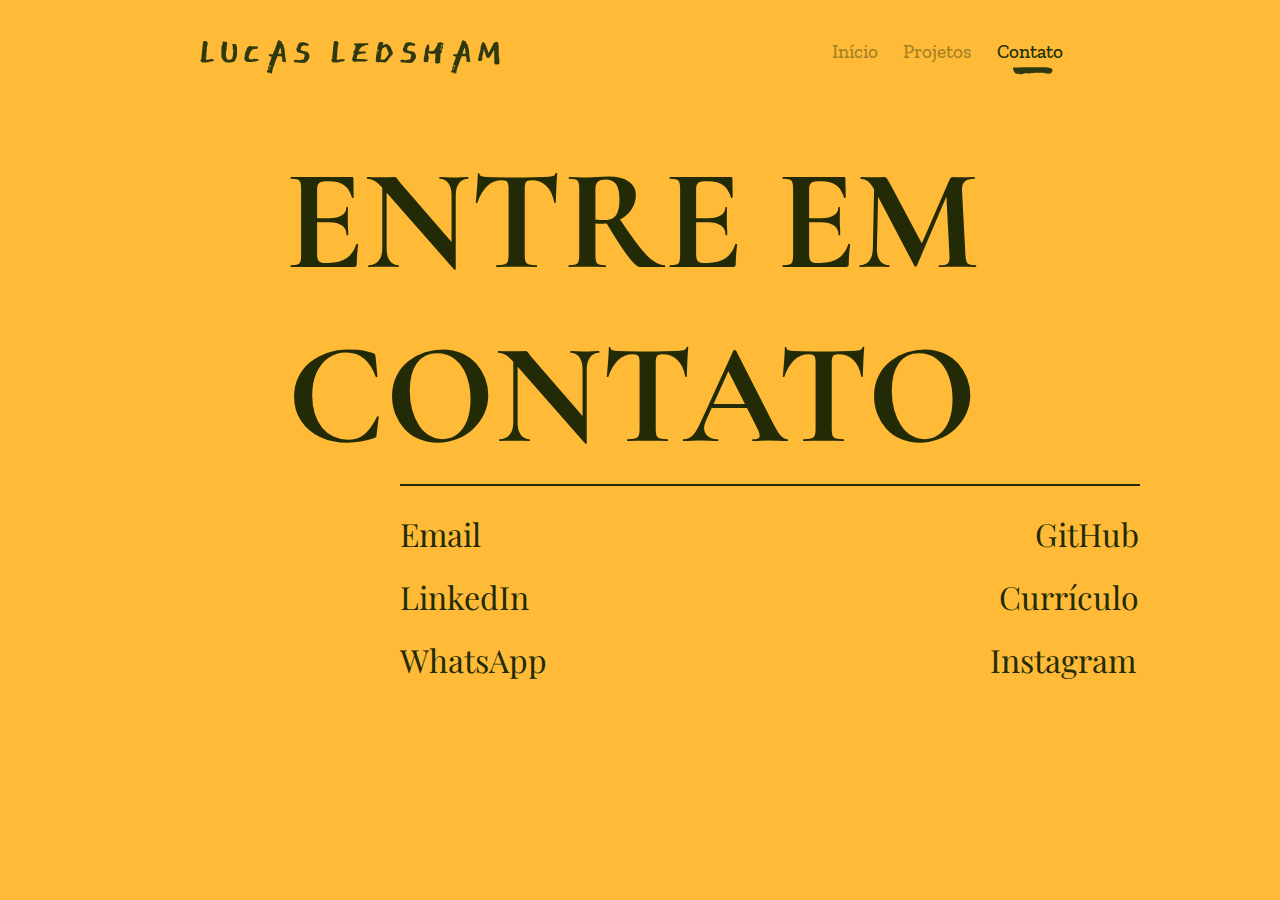
==== Menu/contato.html @ aef9a078 "Mudança pasta" ====
<!DOCTYPE html>
<html lang="en">

<head>
  <meta charset="UTF-8">
  <meta name="viewport" content="width=device-width, initial-scale=1.0">
  <title>Contato | Lucas Ledsham</title>
  <link rel="stylesheet" href="./contato.css">
  <link rel="shortcut icon" href="/fotos/favicon.ico" type="image/x-icon">
  <link rel="preconnect" href="https://fonts.googleapis.com">
  <link rel="preconnect" href="https://fonts.gstatic.com" crossorigin>
  <link href="https://fonts.googleapis.com/css2?family=Cormorant+Garamond:wght@500&family=Crimson+Text&family=Playfair+Display:wght@500;700;900&family=Zilla+Slab:wght@300&display=swap" rel="stylesheet">
  <link rel="preconnect" href="https://fonts.googleapis.com">
  <link rel="preconnect" href="https://fonts.gstatic.com" crossorigin>
  <link href="https://fonts.googleapis.com/css2?family=Cormorant+Garamond:wght@300&display=swap" rel="stylesheet">
  <link rel="preconnect" href="https://fonts.googleapis.com">
  <link rel="preconnect" href="https://fonts.gstatic.com" crossorigin>
  <link href="https://fonts.googleapis.com/css2?family=Zilla+Slab:wght@300&display=swap" rel="stylesheet">
</head>

<body>
  <!-- Menu -->
  <header class="header">
    <a class="logo" href="/index.html"><img src="/fotos/logo.svg" alt="Logo Lucas Ledsham"></a>

    <nav class="primaria">
      <ul class="menu">
        <li class="inicio"><a href="/index.html">Início</a></li>
        <!-- <li class="formacao"><a class="anchor" href="/index.html">Formação</a></li> -->
        <li class="projetos"><a href="/">Projetos</a></li>
        <li class="contato"><a href="/Menu/contato.html">Contato</a></li>
      </ul>
    </nav>

    <script src="https://cdnjs.cloudflare.com/ajax/libs/jquery/3.7.0/jquery.min.js" integrity="sha512-3gJwYpMe3QewGELv8k/BX9vcqhryRdzRMxVfq6ngyWXwo03GFEzjsUm8Q7RZcHPHksttq7/GFoxjCVUjkjvPdw==" crossorigin="anonymous" referrerpolicy="no-referrer"></script>

  </header>

  <img class="detalhe" src="/fotos/detalhe.svg" alt="">
  <!-- /Menu -->

  <main>
    <h1 class="principal">Entre em contato</h1>
    <section class="links">
      <nav>
        <ul class="secundaria">
          <li><a href="mailto:lucasnunesleal@gmail.com" target="_blank" rel="noopener noreferrer">Email</a></li>
          <li class="git"><a href="https://github.com/lucasledsham" target="_blank" rel="noopener noreferrer">GitHub</a></li>
          <li><a href="https://www.linkedin.com/in/lucas-nunes-leal-ledsham-0048b621a/" target="_blank" rel="noopener noreferrer">LinkedIn</a></li>
          <li class="curriculo"><a href="https://drive.google.com/file/d/1XzZjzgyJu7StcGKtExSm9YWqDGQiNrv1/view" target="_blank" rel="noopener noreferrer">Currículo </a></li>
          <li><a href="https://web.whatsapp.com/send?phone=5531971670507" target="_blank" rel="noopener noreferrer">WhatsApp</a></li>
          <li class="insta"><a href="https://www.instagram.com/lucasnunesll/" target="_blank" rel="noopener noreferrer">Instagram</a></li>
        </ul>
      </nav>
    </section>
  </main>

  <script>
    var page = $("html, body");
    var animationDuration = 1500;

    $(".anchor").click(function () {
      page.animate({
        scrollTop: $($.attr(this, 'href')).offset().top
      }, animationDuration);
      return false;
    });
  </script>
</body>

</html>
---- Menu/contato.css ----
body {
  font-family: "Cormorant Garamond", serif;
  font-family: "Playfair Display", serif;
  margin: 0px;
  background-color: #ffbb37;
  margin-left: 200px;
  margin-right: 217px;
  margin-top: 40px;
  /* scroll-behavior: smooth; */
}

img {
  display: block;
  max-width: 100%;
}

ul {
  list-style: none;
  margin: 0px;
  padding: 0px;
}

a {
  text-decoration: none;
}

p {
  font-size: 1.25rem;
  line-height: 1.3;
}

p,
h1,
h2,
h3 {
  margin: 0px;
}

/* Menu */

.header {
  /* max-width: 1200px; */
  display: flex;
  justify-content: space-between;
}

.logo img {
  width: 300px;
}

.menu {
  display: flex;
  gap: 25px;
  flex-wrap: wrap;
  justify-content: center;
}

.menu a {
  text-decoration: none;
  font-size: 1.2rem;
  font-weight: 500;
  font-family: "Zilla Slab", serif;
  font-weight: 500;
}

.projetos a,
.formacao a,
.inicio a {
  color: rgb(47, 57, 15, 0.45);
}

.projetos a:hover,
.formacao a:hover,
.inicio a:hover {
  color: #263008;
}

.contato a {
  color: #263008;
}

.detalhe {
  width: 50px;
  position: absolute;
  right: 222px;
  top: 65px;
}

/* Menu */

.principal {
  margin-top: 60px;
  font-family: "Cormorant Garamond", serif;
  text-align: center;
  text-transform: uppercase;
  font-size: 9rem;
  color: #222b06;
  position: relative;
}

.principal::after {
  position: absolute;
  content: "";
  width: 738px;
  border: 1px solid #222b06;
  top: 350px;
  left: 200px;
}

.secundaria {
  margin-top: 30px;
  margin-left: 200px;
  margin-right: 200px;
  display: grid;
  grid-template-columns: 1fr 1fr;
  column-gap: 443px;
  row-gap: 20px;
}

.secundaria a {
  font-size: 2rem;
  color: #222b06;
}

.git {
  display: grid;
  padding-left: 45px;
}

.curriculo {
  display: grid;
  padding-left: 9px;
}
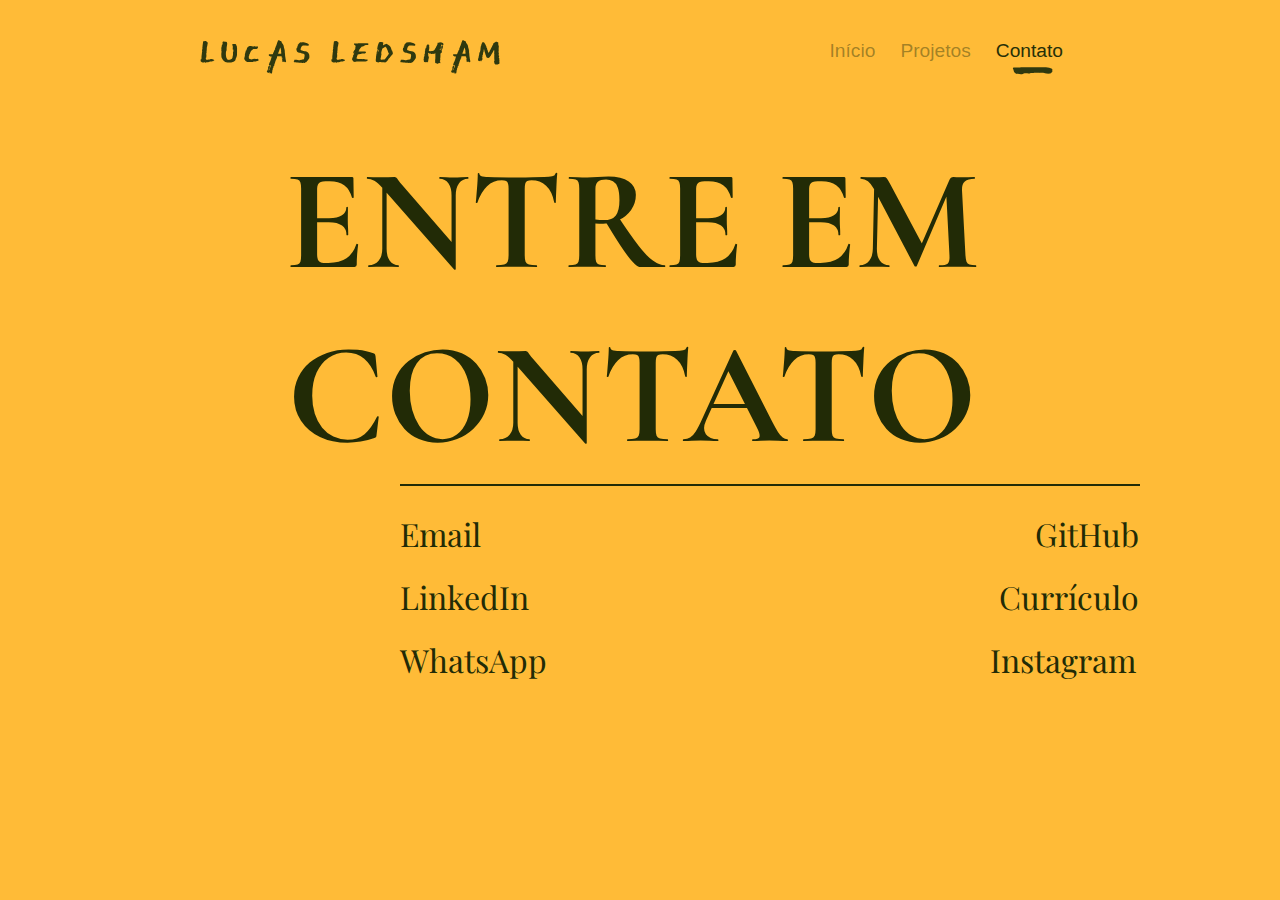
==== commit 175ef944: "Mudanca" ====
--- a/Menu/contato.html
+++ b/Menu/contato.html
@@ -5,10 +5,11 @@
   <meta charset="UTF-8">
   <meta name="viewport" content="width=device-width, initial-scale=1.0">
   <title>Contato | Lucas Ledsham</title>
-  <link rel="stylesheet" href="./contato.css">
-  <link rel="shortcut icon" href="/fotos/favicon.ico" type="image/x-icon">
+  <link rel="stylesheet" href="../assets/css/contato.css">
+  <link rel="shortcut icon" href="../assets/fotos/favicon.ico" type="image/x-icon">
   <link rel="preconnect" href="https://fonts.googleapis.com">
   <link rel="preconnect" href="https://fonts.gstatic.com" crossorigin>
+  <script src="https://cdnjs.cloudflare.com/ajax/libs/jquery/3.7.0/jquery.min.js" integrity="sha512-3gJwYpMe3QewGELv8k/BX9vcqhryRdzRMxVfq6ngyWXwo03GFEzjsUm8Q7RZcHPHksttq7/GFoxjCVUjkjvPdw==" crossorigin="anonymous" referrerpolicy="no-referrer"></script>
   <link href="https://fonts.googleapis.com/css2?family=Cormorant+Garamond:wght@500&family=Crimson+Text&family=Playfair+Display:wght@500;700;900&family=Zilla+Slab:wght@300&display=swap" rel="stylesheet">
   <link rel="preconnect" href="https://fonts.googleapis.com">
   <link rel="preconnect" href="https://fonts.gstatic.com" crossorigin>
@@ -21,23 +22,21 @@
 <body>
   <!-- Menu -->
   <header class="header">
-    <a class="logo" href="/index.html"><img src="/fotos/logo.svg" alt="Logo Lucas Ledsham"></a>
+    <a class="logo" href="../index.html"><img src="../assets/fotos/logo.svg" alt="Logo Lucas Ledsham"></a>
 
     <nav class="primaria">
       <ul class="menu">
-        <li class="inicio"><a href="/index.html">Início</a></li>
+        <li class="inicio"><a href="../index.html">Início</a></li>
         <!-- <li class="formacao"><a class="anchor" href="/index.html">Formação</a></li> -->
         <li class="projetos"><a href="/">Projetos</a></li>
-        <li class="contato"><a href="/Menu/contato.html">Contato</a></li>
+        <li class="contato"><a href="/menu/contato.html">Contato</a></li>
       </ul>
     </nav>
 
-    <script src="https://cdnjs.cloudflare.com/ajax/libs/jquery/3.7.0/jquery.min.js" integrity="sha512-3gJwYpMe3QewGELv8k/BX9vcqhryRdzRMxVfq6ngyWXwo03GFEzjsUm8Q7RZcHPHksttq7/GFoxjCVUjkjvPdw==" crossorigin="anonymous" referrerpolicy="no-referrer"></script>
-
   </header>
 
-  <img class="detalhe" src="/fotos/detalhe.svg" alt="">
-  <!-- /Menu -->
+  <img class="detalhe" src="../assets/fotos/detalhe.svg" alt="">
+  <!-- /menu -->
 
   <main>
     <h1 class="principal">Entre em contato</h1>
--- a/assets/css/contato.css
+++ b/assets/css/contato.css
@@ -0,0 +1,143 @@
+body {
+  font-family: "Cormorant Garamond", serif;
+  font-family: "Playfair Display", serif;
+  margin: 0px;
+  background-color: #ffbb37;
+  margin-left: 200px;
+  margin-right: 217px;
+  margin-top: 40px;
+  /* scroll-behavior: smooth; */
+}
+
+::selection {
+  background-color: #3b4518;
+  color: white;
+}
+
+::-moz-selection {
+  background-color: #3b4518;
+  color: white;
+}
+
+img {
+  display: block;
+  max-width: 100%;
+}
+
+ul {
+  list-style: none;
+  margin: 0px;
+  padding: 0px;
+}
+
+a {
+  text-decoration: none;
+}
+
+p {
+  font-size: 1.25rem;
+  line-height: 1.3;
+}
+
+p,
+h1,
+h2,
+h3 {
+  margin: 0px;
+}
+
+/* Menu */
+
+.header {
+  /* max-width: 1200px; */
+  display: flex;
+  justify-content: space-between;
+}
+
+.logo img {
+  width: 300px;
+}
+
+.menu {
+  display: flex;
+  gap: 25px;
+  flex-wrap: wrap;
+  justify-content: center;
+}
+
+.menu a {
+  text-decoration: none;
+  font-size: 1.2rem;
+  font-weight: 500;
+  font-family: "Quicksand", sans-serif;
+  font-weight: 500;
+}
+
+.projetos a,
+.formacao a,
+.inicio a {
+  color: rgb(47, 57, 15, 0.45);
+}
+
+.projetos a:hover,
+.formacao a:hover,
+.inicio a:hover {
+  color: #263008;
+}
+
+.contato a {
+  color: #263008;
+}
+
+.detalhe {
+  width: 50px;
+  position: absolute;
+  right: 222px;
+  top: 65px;
+}
+
+/* Menu */
+
+.principal {
+  margin-top: 60px;
+  font-family: "Cormorant Garamond", serif;
+  text-align: center;
+  text-transform: uppercase;
+  font-size: 9rem;
+  color: #222b06;
+  position: relative;
+}
+
+.principal::after {
+  position: absolute;
+  content: "";
+  width: 738px;
+  border: 1px solid #222b06;
+  top: 350px;
+  left: 200px;
+}
+
+.secundaria {
+  margin-top: 30px;
+  margin-left: 200px;
+  margin-right: 200px;
+  display: grid;
+  grid-template-columns: 1fr 1fr;
+  column-gap: 443px;
+  row-gap: 20px;
+}
+
+.secundaria a {
+  font-size: 2rem;
+  color: #222b06;
+}
+
+.git {
+  display: grid;
+  padding-left: 45px;
+}
+
+.curriculo {
+  display: grid;
+  padding-left: 9px;
+}
